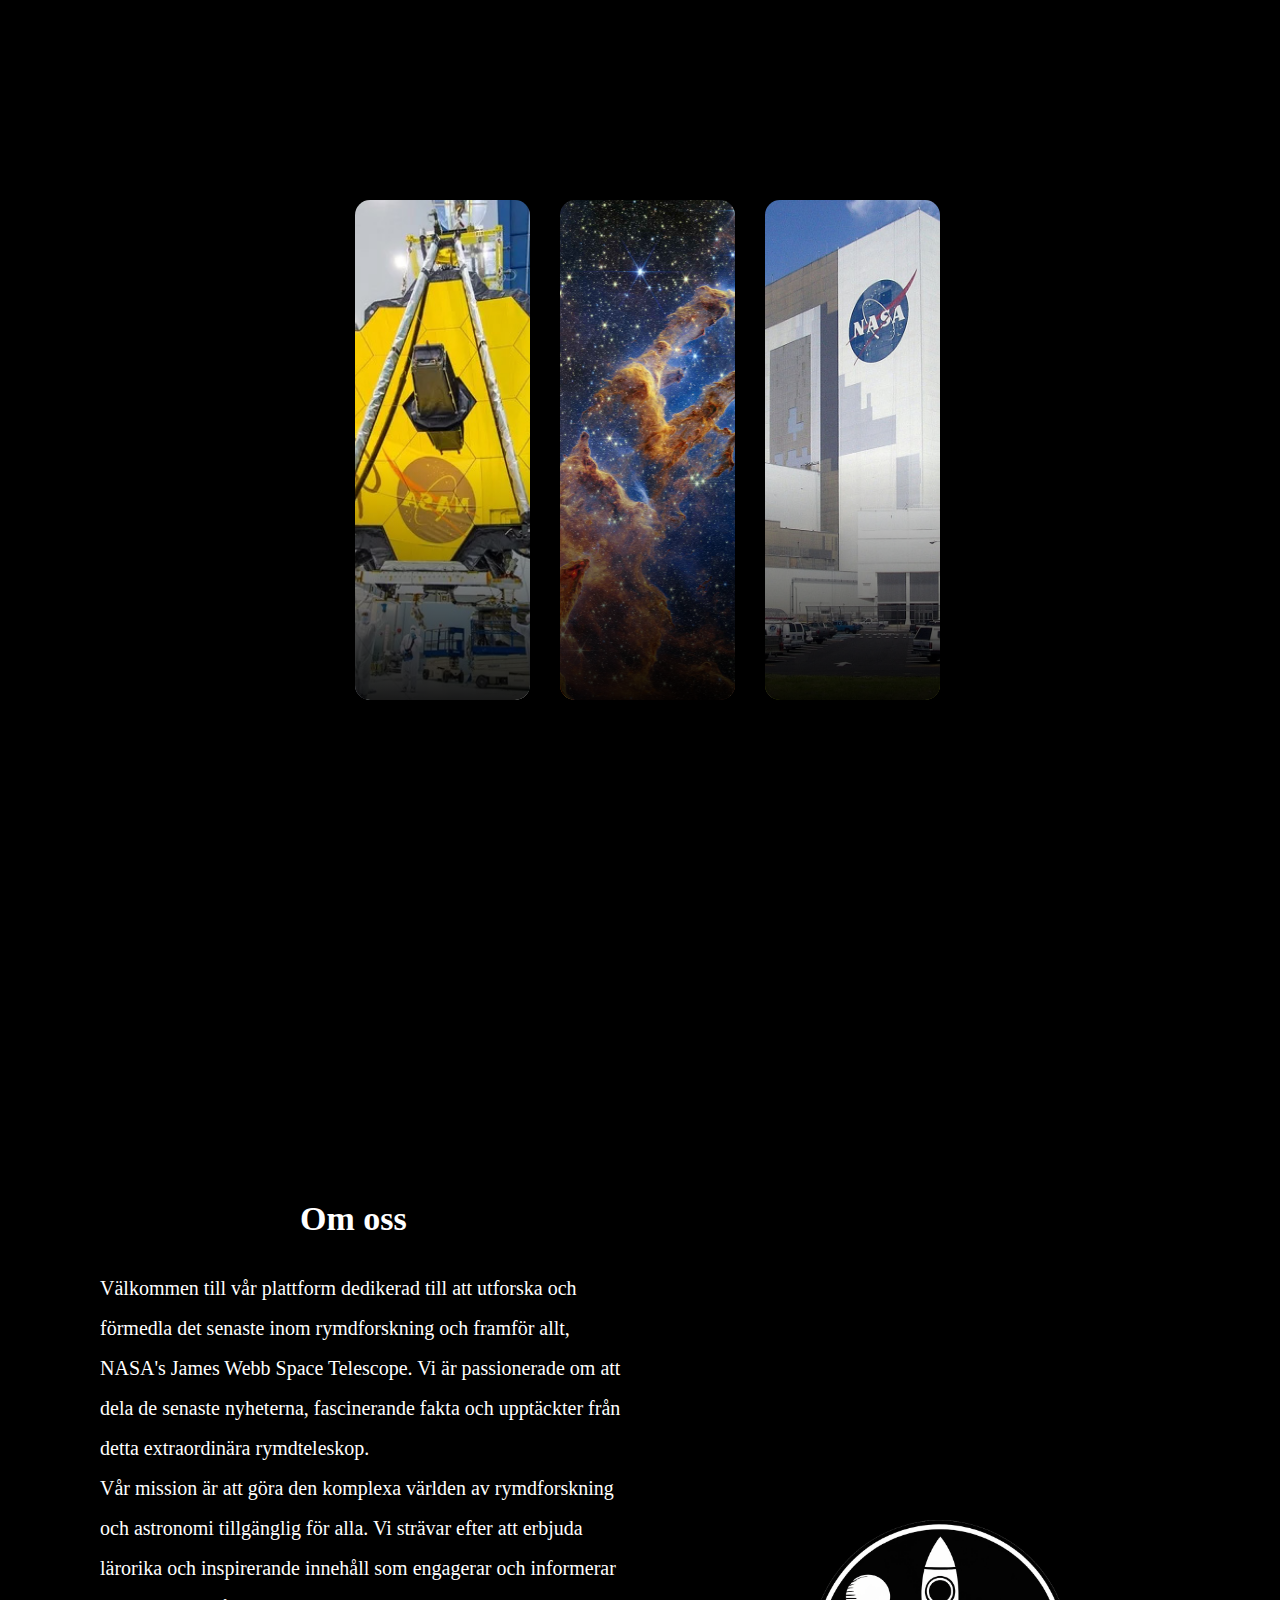
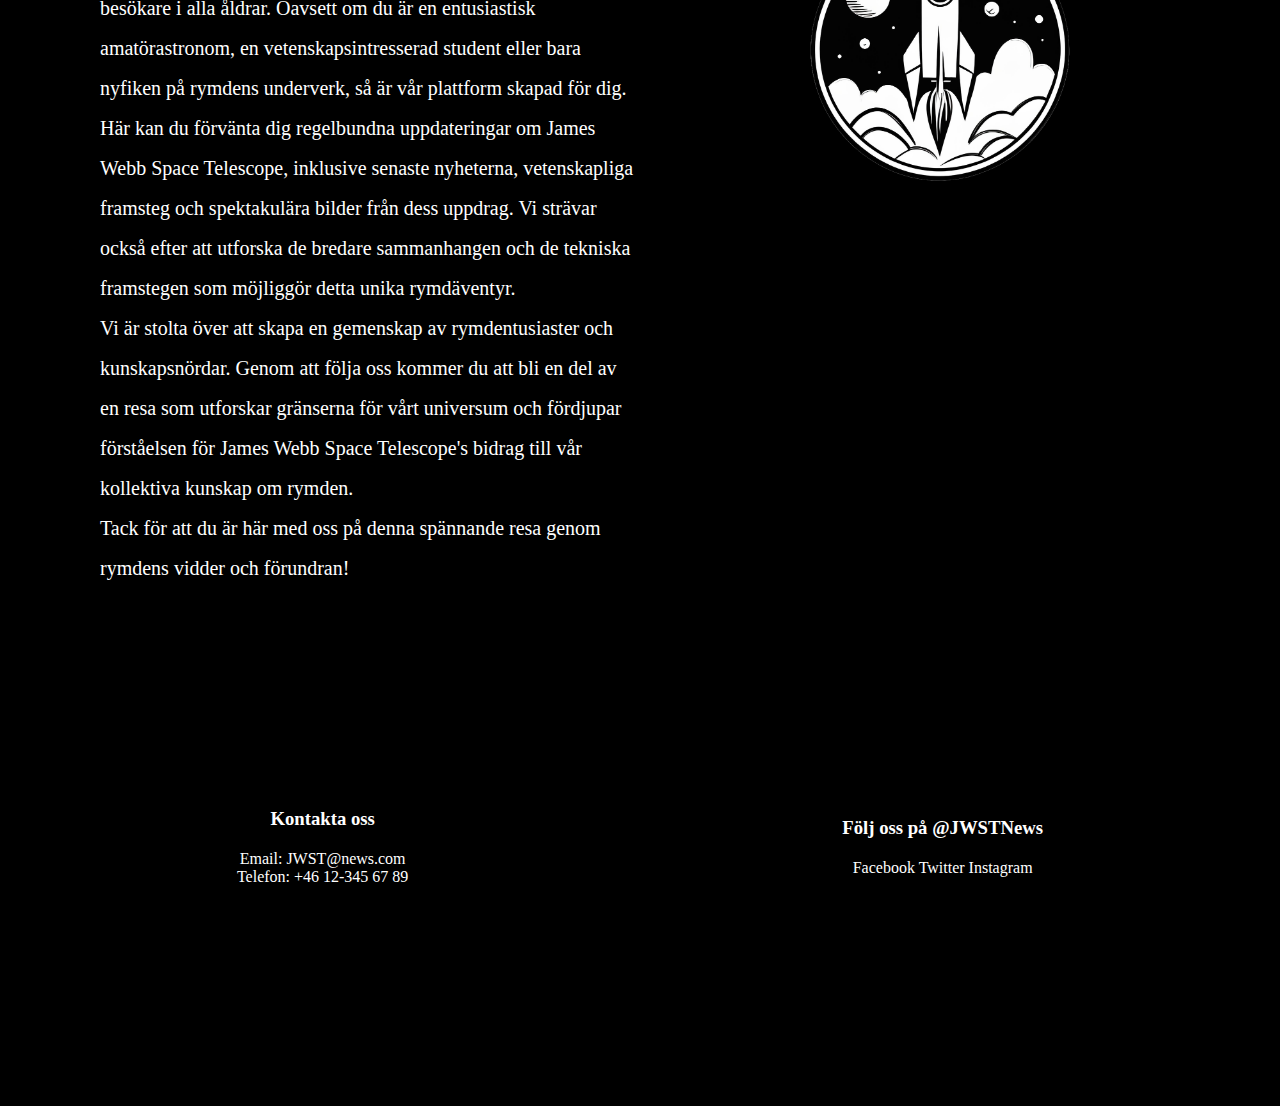
==== Index.html @ 3730ec72 "sida två" ====
<!DOCTYPE html>
<html lang="en">
<head>
    <meta charset="UTF-8">
    <meta http-equiv="X-UA-Compatible" content="IE=edge">
    <meta name="viewport" content="width=device-width, initial-scale=1.0">
    <title>JWSTNews.com</title>
    <link rel="stylesheet" href="css/style.css">
</head>

    
<body id="huvud_body">
    <div class="div_card">
    
        <main class="main_card">
            <a href="JWST.html">
                <div class="card">
                    <a href="JWST.html">
                        <img id='main_img_1' src="img/JWST.jpg" alt="Picture of the James Webb Space Telescope" class="image" >
                    </a>
                        <img src="img/JWST.jpg" alt="Picture of the James Webb Space Telescope" class="background">
                    <div class="layer">
                        <a href="JWST.html">
                            <div class="info">
                                <h1>The JWST</h1>
                                <p>The James Webb Space Telescope, The JWST, is NASA's newest space telescope. Learn more here.</p>
                            </div>
                        </a>
                    </div>
                </div>
            </a>  
            <a href="Pictures.html">
                <div class="card">
                    <a href="Pictures.html">
                        <img id='main_img_2' src="img/Pillarsofcreation.jpg" alt="Picture of the Pillars of Creation" class="image">
                    </a>
                        <img src="img/Pillarsofcreation.jpg" alt="Picture of the Pillars of Creation" class="background">
                    <div class="layer">
                        <a href="Pictures.html">
                            <div class="info">
                                <h1>The Pillars of Creation</h1>
                                <p>The Pillars of Creation is one of the most beautiful pictures taken by the JWST. See more here.</p>
                            </div>
                        </a>
                    </div>
                </div>
            </a>
            <a href="NASA.html">
                <div class="card">
                    <a href="NASA.html">
                        <img id='main_img_3' src="img/NASA.jpg" alt="Picture of NASA's headquarters" class="image" >
                    </a>
                        <img src="img/NASA.jpg" alt="Picture of NASA's headquarters" class="background">
                    <div class="layer">
                        <a href="NASA.html">
                            <div class="info">
                                <h1>NASA</h1>
                                <p>NASA are the creators of the JWST, and leading in space science. Learn more here.</p>
                            </div>
                        </a>
                    </div>
                </div>
            </a>
        </main>
    </div>

    <nav id="nav_huvud">
        <ul id="link_list">
            <li><a href="JWST.html">JWST</a></li>
            <li><a href="Pictures.html">Pictures</a></li>
            <li><a href="NASA.html">NASA</a></li>
        </ul>
        <section id="burger">
            <div id="burger_line_1" class="burger_line"></div>
            <div id="burger_line_2" class="burger_line"></div>
            <div id="burger_line_3" class="burger_line"></div>
        </section>
    </nav>

    <div id="gridwrapper_huvud">
        <section id="section1">

            <h2>
                Om oss
            </h2>

            <p class="om_oss">
                Välkommen till vår plattform dedikerad till att utforska och förmedla det senaste inom rymdforskning och framför allt, NASA's James Webb Space Telescope. Vi är passionerade om att dela de senaste nyheterna, fascinerande fakta och upptäckter från detta extraordinära rymdteleskop. 
            </p>
            <p class="om_oss">                 
                Vår mission är att göra den komplexa världen av rymdforskning och astronomi tillgänglig för alla. Vi strävar efter att erbjuda lärorika och inspirerande innehåll som engagerar och informerar besökare i alla åldrar. Oavsett om du är en entusiastisk amatörastronom, en vetenskapsintresserad student eller bara nyfiken på rymdens underverk, så är vår plattform skapad för dig.
            </p>
            <p class="om_oss">                
                Här kan du förvänta dig regelbundna uppdateringar om James Webb Space Telescope, inklusive senaste nyheterna, vetenskapliga framsteg och spektakulära bilder från dess uppdrag. Vi strävar också efter att utforska de bredare sammanhangen och de tekniska framstegen som möjliggör detta unika rymdäventyr.
            </p>
            <p class="om_oss">                
                Vi är stolta över att skapa en gemenskap av rymdentusiaster och kunskapsnördar. Genom att följa oss kommer du att bli en del av en resa som utforskar gränserna för vårt universum och fördjupar förståelsen för James Webb Space Telescope's bidrag till vår kollektiva kunskap om rymden.
            </p>
            <p class="om_oss">                
                Tack för att du är här med oss på denna spännande resa genom rymdens vidder och förundran!
            </p>
            

        </section>

        <section id="section2">
            <img src="img/Logga.png" alt="Logotype" class="logga">

        </section>
        
        <footer>
            <div class="contact-info">
                <h3>Kontakta oss</h3>
                <p>Email: JWST@news.com</p>
                <a class="social">Telefon: +46 12-345 67 89</a>
            </div>
            <div class="social-media">
                <h3>Följ oss på @JWSTNews</h3>
                <a class="social">Facebook    Twitter   Instagram</a>
            
            </div>
        </footer>
    </div>

   
    <script src="js/script.js"></script>
</body>
</html>
---- css/style.css ----
* {
    margin: 0px;
    padding: 0px;
    box-sizing: border-box;
    font-family:Georgia, 'Times New Roman', Times, serif;
    transition: 0.5s;
    color: white;
}

#huvud_body {
    background: black;
}
.main_card{
    width: 600px;
    height: 500px;
    display: flex;
    gap: 15px;
}

.div_card {
    width: 100%;
    height: 100vh;
    display: flex;
    align-items: center;
    justify-content: center;
}

.div_card::before {
    content: "";
    position: absolute;
    width: 100%;
    height: 100vh;
    background-size: cover;
    background-position: center;
    filter: brightness(0.25);
    z-index: -1;
}

.card {
    width: 34%;
    border-radius: 15px;
    cursor: pointer;
    overflow: hidden;
}

.card:hover {
    width: 100%;
}

.card .image {
    width: 100%;
    height: 100%;
    object-fit: cover;
}

.card .background {
    position: absolute;
    left: 0;
    top: 0;
    z-index: -1;
    width: 100%;
    height: 100vh;
    object-fit: cover;
    pointer-events: none;
    filter: brightness(0.25);
    background: linear-gradient(to top, rgba(0, 0, 0, 0.9), transparent);
    opacity: 0;
}

.card:hover .background {
    opacity: 1;
}


.card .layer {
    width: 100%;
    height: 50%;
    margin-top: -250px;
    position: relative;
    background: linear-gradient(to top, rgba(0, 0, 0, 0.9), transparent);
}

.card .layer .info {
    width: 260px;
    position: absolute;
    bottom: 10px;
    padding: 20px;
    opacity: 0;
}

.card:hover .layer .info {
    opacity: 1;
}

.info p {
    color: rgba(255,255,255,0.75);
    margin-top: 5px;
}

#gridwrapper_huvud {
    box-sizing: border-box;
    display: grid;
    height: 100vh;
    grid-template-columns: 1fr 1fr;
    grid-template-rows: 1fr 1fr;
    grid-template-areas:
    "se1 se2"
    "foo foo"
    ;
}

#section1 {
    background-color: black;
    grid-area: se1;
}

h2 {
    font-size: 34px;
    position: relative;
    margin-top: 300px;
    margin-left: 300px;
    margin-bottom: 30px;
}

.om_oss {
    font-size: 20px;
    line-height: 40px;
    position: relative;
    margin-left: 100px;
}

#section2 {
    grid-area: se2;
}

.logga {
    height: 300px;
    width: auto;
    position: relative;
    margin-top: 600px;
    margin-left: 150px;

}

footer {
    background-color: black;
    padding: 20px;
    display: flex;
    justify-content: space-around;
    align-items: center;
    grid-area: foo;
    position: relative;
    margin-top: 200px;
    margin-bottom: 200px;
}

.contact-info,
.social-media {
    text-align: center;
    position: relative;
    margin-bottom: 200px;
}

h3 {
    position: relative;
    margin-bottom: 20px;
}
#nav_huvud {
    display: none;
}

#section_img1 {
    display: none;
}

#section_img2 {
    display: none;
}

#section_img3 {
    display: none;
}

@media screen and (max-width: 800px) {

    * {
        margin: 0;
        padding: 0;
        box-sizing: border-box;

        --burgerline_width: 30px;
        --burgerline_height: 6px;
        --burgerline_margin: 5px;
    
        --background_color: solid black;
    }
    .main_card{
        display: none;
    }
    .div_card {
        display: none;
    }
    
    .info p {
        display: none;
    }


    
    #nav_huvud {
        height: 100px;
        /* width: 100%; */
        background: black;
        display: flex;
        justify-content: flex-end;
        align-items: center;
        font-family: 'Courier New', Courier, monospace;
        border-bottom: 2px solid white;
        position: sticky;
        top: 0;
        grid-area: nav;
    }

    nav {
        background: solid black;
        z-index: 2;
    }
    
    
    .links_visible {
        transform: translateY(900px);
    }
    
    .burger_line {
        width: var(--burgerline_width);
        height: var(--burgerline_height);
        margin: var(--burgerline_margin);
        background: white;
        border-radius: 20%;
        transition: 0.5s;
    }
    
    #link_list {
        display: flex;
        flex-direction: column;
        height: 400px;
        position: absolute;
        top: -800px;
        align-items: center;
        justify-content: space-around;
        list-style: none;
        z-index: 1;
        border: 1px solid white;
        background-color: black;
        transition: 1s;
    }
    
    #burger {
        margin-right: 80px;
        cursor: pointer;
    }
    
    #link_list a {
        text-decoration: none;
        font-weight: bold;
        font-size: 1.25rem;
        letter-spacing: 0.1875rem;
        text-transform: uppercase;
        width: 200px;
        height: 3rem;
        display: flex;
        justify-content: center;
        align-items: center;
        background-color: black;
    }
    
    #link_list a:hover {
        background: white;
        color: black;
    }
    
    .burger_in_x_form #burger_line_2 {
        opacity: 0;
    }
    
    .burger_in_x_form #burger_line_1 {
        transform: translateY(calc(var(--burgerline_height) + var(--burgerline_margin))) rotate(45deg);
    }
    
    .burger_in_x_form #burger_line_3 {
        transform: translateY(calc((-1)*(var(--burgerline_height) + var(--burgerline_margin)))) rotate(-45deg);
    }

    #gridwrapper_huvud {
        box-sizing: border-box;
        display: grid;
        height: auto;
        grid-template-columns: 1fr;
        grid-template-rows: 50px 1fr 500px 100px;
        grid-template-areas:
        "nav"
        "se1"
        "se2"
        "foo"
        ;
    }

    #section1 {
        z-index: -2;
    }

    .logga {
        height: 300px;
        width: auto;
        position: relative;
        margin-top: 50px;
        margin-left: 40px;
    }

    h2 {
        font-size: 34px;
        position: relative;
        margin-top: 0px;
        margin-left: 130px;
        margin-right: 0px;
        margin-bottom: 30px;
    }
    
    .om_oss {
        font-size: 20px;
        line-height: 40px;
        position: relative;
        margin-left: 20px;
        margin-right: 20px;
        z-index: -2;
    }
    
    #section2 {
        grid-area: se2;
    }
    
    footer {
        background-color: black;
        padding: 20px;
        display: flex;
        justify-content: space-around;
        align-items: center;
        grid-area: foo;
        position: relative;
        margin-top: 0px;
        margin-bottom: 20px;
    }
    
    .contact-info,
    .social-media {
        text-align: center;
        position: relative;
        margin-bottom: 100px;
    }
    
    h3 {
        position: relative;
        margin-bottom: 20px;
    }

    #section_img1 {
        grid-area: im1;
        display: flex;
        height: 200px;
        width: auto;
        
    }

    #section_img2 {
        grid-area: im2;
        display: flex;
        height: 300px;
        width: auto;
    }

    #section_img3 {
        grid-area: im3;
        display: flex;
        height: 300px;
        width: auto;
        position: relative;
        margin-bottom: 3000px;
    }

    p {
        padding: 20px;
    }
}

#JWST_body {
    background-color: black;
}

#JWST_gridwrapper {
    box-sizing: border-box;
    display: grid;
    height: 100vh;
    grid-template-columns: 1fr 1fr;
    grid-template-rows: 1fr 1fr 1fr 1fr;
    grid-template-areas:
    "nav nav"
    "hea hea"
    "se1 se2"
    "se4 se3"
    "se5 se6"
    "foo foo"
    ;
}

#JWST_header {
    grid-area: hea;
    display: flex;
    justify-content: center;
    align-items: center;
}

#JWST_nav{
    grid-area: nav;
    display: flex;
    justify-content: center;
    align-items: center;

}

#JWST_linklist{
    display:flex;
    justify-content: space-evenly;
    width: 100%;
    list-style: none;
    text-decoration: none;
    padding-top: 25px;
    padding-bottom: 25px;
}

#link {
    list-style: none;
    text-decoration: none;
}

#JWST_section1 {
    grid-area: se1;
    display: flex;
    align-items: center;
    justify-content: center;
}

#JWST_section2 {
    grid-area: se2;
    display: flex;
    align-items: center;
    justify-content: center;
}

#JWST_section3 {
    grid-area: se3;
    display: flex;
    align-items: center;
    justify-content: center;
}

#JWST_section4 {
    grid-area: se4;
    display: flex;
    align-items: center;
    justify-content: center;
}

#JWST_section5 {
    grid-area: se5;
    display: flex;
    align-items: center;
    justify-content: center;
}

#JWST_section6 {
    grid-area: se6;
    display: flex;
    align-items: center;
    justify-content: center;
}

#JWST_img {
    width: 500px;
    height: auto;
    padding: 25px;
    display: flex;
    align-items: center;
    justify-content: center;
}

#JWST_p1 {
    position: relative;
    margin-right: 120px;
}
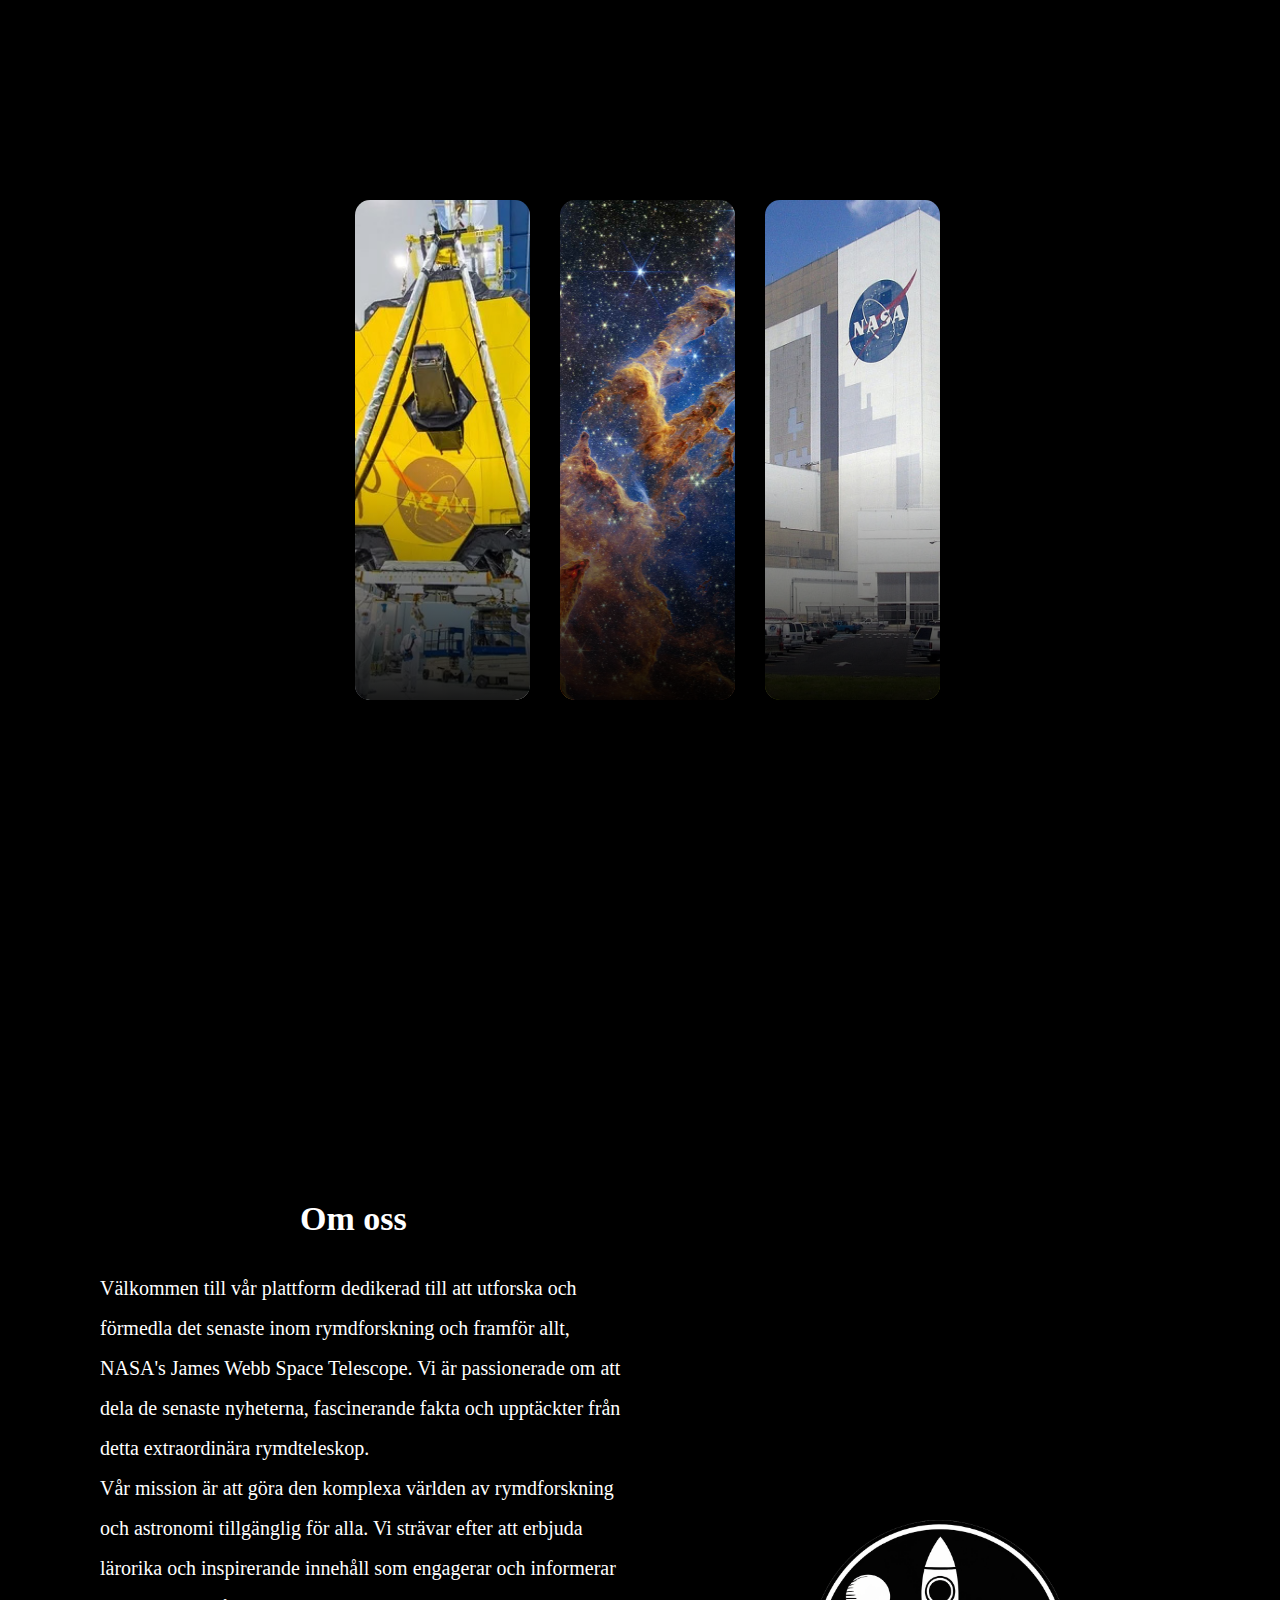
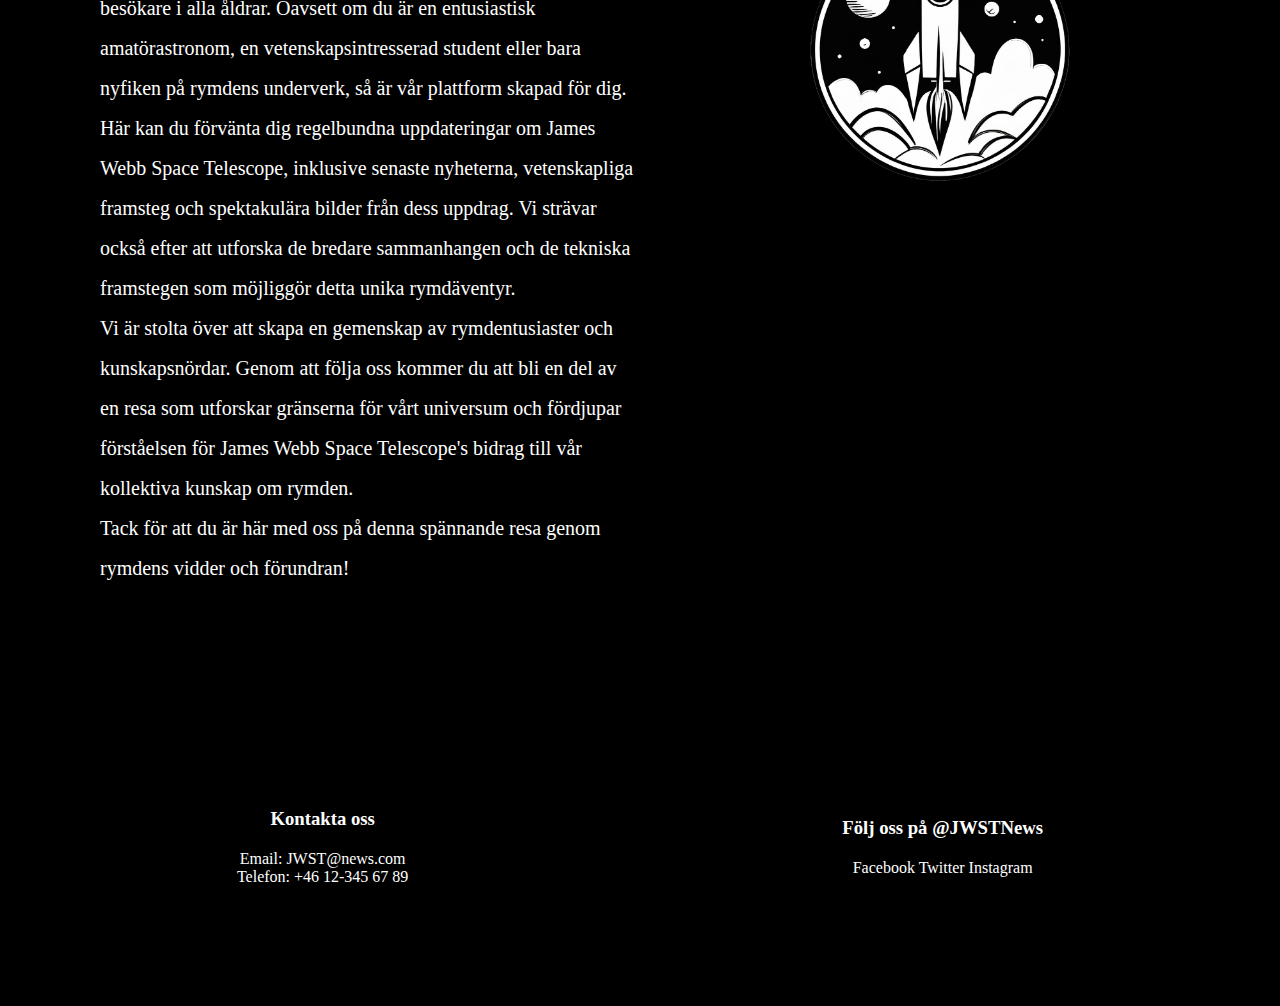
==== commit 548a7797: "sida tre" ====
--- a/Index.html
+++ b/Index.html
@@ -38,24 +38,24 @@
                     <div class="layer">
                         <a href="Pictures.html">
                             <div class="info">
-                                <h1>The Pillars of Creation</h1>
+                                <h1>Pictures</h1>
                                 <p>The Pillars of Creation is one of the most beautiful pictures taken by the JWST. See more here.</p>
                             </div>
                         </a>
                     </div>
                 </div>
             </a>
-            <a href="NASA.html">
+            <a href="News.html">
                 <div class="card">
-                    <a href="NASA.html">
+                    <a href="News.html">
                         <img id='main_img_3' src="img/NASA.jpg" alt="Picture of NASA's headquarters" class="image" >
                     </a>
                         <img src="img/NASA.jpg" alt="Picture of NASA's headquarters" class="background">
                     <div class="layer">
-                        <a href="NASA.html">
+                        <a href="News.html">
                             <div class="info">
-                                <h1>NASA</h1>
-                                <p>NASA are the creators of the JWST, and leading in space science. Learn more here.</p>
+                                <h1>News</h1>
+                                <p>Latest news and discoveries made by the JWST. Read more here.</p>
                             </div>
                         </a>
                     </div>
@@ -68,7 +68,7 @@
         <ul id="link_list">
             <li><a href="JWST.html">JWST</a></li>
             <li><a href="Pictures.html">Pictures</a></li>
-            <li><a href="NASA.html">NASA</a></li>
+            <li><a href="News.html">NASA</a></li>
         </ul>
         <section id="burger">
             <div id="burger_line_1" class="burger_line"></div>
@@ -116,7 +116,9 @@
             </div>
             <div class="social-media">
                 <h3>Följ oss på @JWSTNews</h3>
-                <a class="social">Facebook    Twitter   Instagram</a>
+                <a class="social">Facebook </a>
+                <a class="social">Twitter</a>
+                <a class="social">Instagram</a>
             
             </div>
         </footer>
--- a/css/style.css
+++ b/css/style.css
@@ -151,20 +151,20 @@
     grid-area: foo;
     position: relative;
     margin-top: 200px;
-    margin-bottom: 200px;
 }
 
 .contact-info,
 .social-media {
     text-align: center;
     position: relative;
-    margin-bottom: 200px;
+    margin-bottom: 100px;
 }
 
 h3 {
     position: relative;
     margin-bottom: 20px;
 }
+
 #nav_huvud {
     display: none;
 }
@@ -221,7 +221,7 @@
         grid-area: nav;
     }
 
-    nav {
+    #nav_huvud {
         background: solid black;
         z-index: 2;
     }
@@ -392,6 +392,7 @@
     }
 }
 
+
 #JWST_body {
     background-color: black;
 }
@@ -402,6 +403,7 @@
     height: 100vh;
     grid-template-columns: 1fr 1fr;
     grid-template-rows: 1fr 1fr 1fr 1fr;
+    row-gap: 40px;
     grid-template-areas:
     "nav nav"
     "hea hea"
@@ -424,7 +426,6 @@
     display: flex;
     justify-content: center;
     align-items: center;
-
 }
 
 #JWST_linklist{
@@ -437,6 +438,10 @@
     padding-bottom: 25px;
 }
 
+#JWST_linklist :hover {
+    text-decoration: underline;
+}
+
 #link {
     list-style: none;
     text-decoration: none;
@@ -496,4 +501,101 @@
 #JWST_p1 {
     position: relative;
     margin-right: 120px;
+}
+
+#JWST_p2 {
+    position: relative;
+    margin-left: 120px;
+}
+
+#JWST_p3 {
+    position: relative;
+    margin-right: 120px;
+}
+
+#Pictures_gridwrapper{
+    box-sizing: border-box;
+    display: grid;
+    height: 100vh;
+    grid-template-columns: 100%;
+    grid-template-rows: 60px 80px 600px 100px;
+    row-gap: 40px;
+    grid-template-areas:
+    "nav "
+    "hea"
+    "se7"
+    "foo"
+    ;
+
+}
+
+#Pictures_body {
+    background-color: black;
+}
+
+#Pictures_header {
+    grid-area: hea;
+    display: flex;
+    justify-content: center;
+    align-items: center;
+}
+
+#Pictures_nav{
+    grid-area: nav;
+    display: flex;
+    justify-content: center;
+    align-items: center;
+}
+
+#Pictures_linklist{
+    display:flex;
+    justify-content: space-evenly;
+    width: 100%;
+    list-style: none;
+    text-decoration: none;
+    padding-top: 25px;
+    padding-bottom: 25px;
+}
+
+#Pictures_linklist :hover {
+    text-decoration: underline;
+}
+
+#link {
+    list-style: none;
+    text-decoration: none;
+}
+
+div.scroll-container {
+    background-color: black;
+    overflow: auto;
+    white-space: nowrap;
+    padding: 10px;
+}
+
+div.scroll-container::-webkit-scrollbar{
+    height: 6px;
+}
+
+div.scroll-container::-webkit-scrollbar-track{
+    background-color: black;
+    border-radius: 12px;
+}
+
+div.scroll-container::-webkit-scrollbar-thumb{
+    background-color: white;
+    border-radius: 12px;
+}
+  
+div.scroll-container img {
+    padding: 10px;
+    height: 600px;
+}
+
+#Pictures_section {
+    grid-area: se7;
+}
+
+#Pictures_footer {
+    grid-area: foo;
 }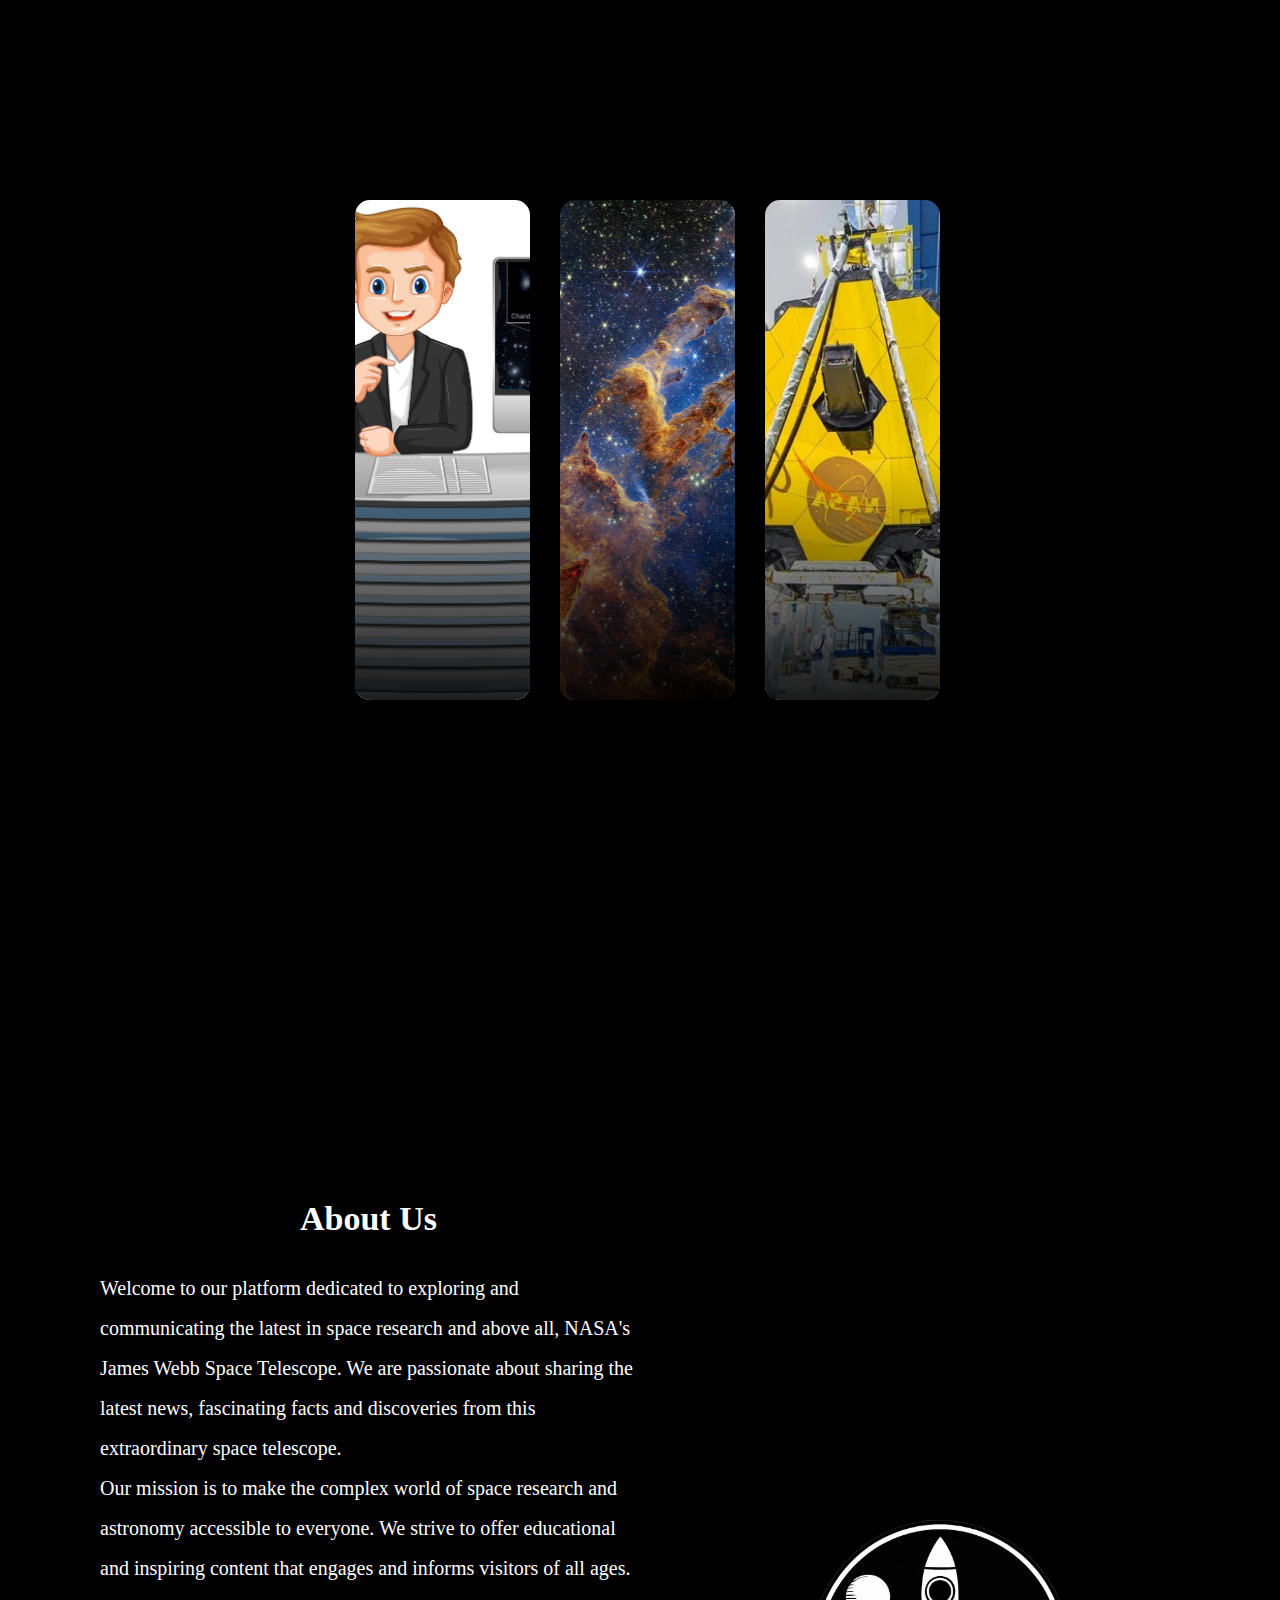
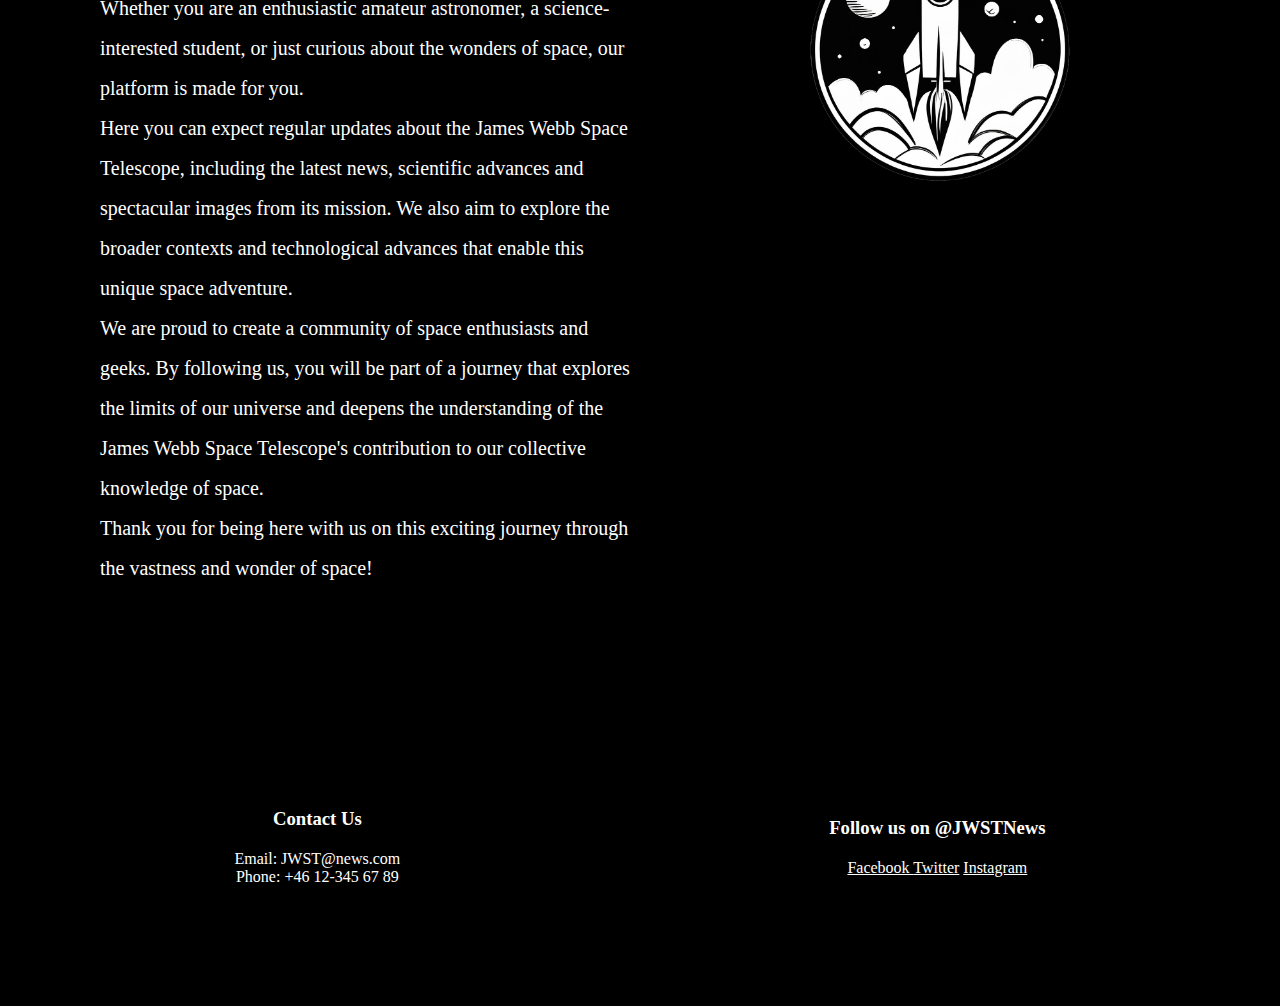
==== commit b5aad968: "mobil anpassning + slut detaljer på resten av sidorna" ====
--- a/Index.html
+++ b/Index.html
@@ -13,17 +13,17 @@
     <div class="div_card">
     
         <main class="main_card">
-            <a href="JWST.html">
+            <a href="News.html">
                 <div class="card">
-                    <a href="JWST.html">
-                        <img id='main_img_1' src="img/JWST.jpg" alt="Picture of the James Webb Space Telescope" class="image" >
+                    <a href="News.html">
+                        <img id='main_img_1' src="img/News_main.jpg" alt="Cartoon reporter reporting on a new discovery in space" class="image" >
                     </a>
-                        <img src="img/JWST.jpg" alt="Picture of the James Webb Space Telescope" class="background">
+                        <img src="img/News_main.jpg" alt="Cartoon reporter reporting on a new discovery in space" class="background">
                     <div class="layer">
-                        <a href="JWST.html">
+                        <a href="News.html">
                             <div class="info">
-                                <h1>The JWST</h1>
-                                <p>The James Webb Space Telescope, The JWST, is NASA's newest space telescope. Learn more here.</p>
+                                <h1>News</h1>
+                                <p>Latest news and discoveries made by the JWST. Read more here.</p>
                             </div>
                         </a>
                     </div>
@@ -45,17 +45,17 @@
                     </div>
                 </div>
             </a>
-            <a href="News.html">
+            <a href="JWST.html">
                 <div class="card">
-                    <a href="News.html">
-                        <img id='main_img_3' src="img/NASA.jpg" alt="Picture of NASA's headquarters" class="image" >
+                    <a href="JWST.html">
+                        <img id='main_img_3' src="img/JWST.jpg" alt="Picture of NASA's James Webb Space Telescope" class="image" >
                     </a>
-                        <img src="img/NASA.jpg" alt="Picture of NASA's headquarters" class="background">
+                        <img src="img/JWST.jpg" alt="Picture of NASA's James Webb Space Telescope" class="background">
                     <div class="layer">
-                        <a href="News.html">
+                        <a href="JWST.html">
                             <div class="info">
-                                <h1>News</h1>
-                                <p>Latest news and discoveries made by the JWST. Read more here.</p>
+                                <h1>The JWST</h1>
+                                <p>The James Webb Space Telescope, The JWST, is NASA's newest space telescope. Learn more here.</p>
                             </div>
                         </a>
                     </div>
@@ -64,11 +64,12 @@
         </main>
     </div>
 
-    <nav id="nav_huvud">
+    <nav class="nav_mobil">
         <ul id="link_list">
-            <li><a href="JWST.html">JWST</a></li>
-            <li><a href="Pictures.html">Pictures</a></li>
-            <li><a href="News.html">NASA</a></li>
+            <li><a href="Index.html">Homepage</a></li>
+                <li><a href="News.html">News</a></li>
+                <li><a href="Pictures.html">Pictures</a></li>
+                <li><a href="JWST.html">The JWST</a></li>
         </ul>
         <section id="burger">
             <div id="burger_line_1" class="burger_line"></div>
@@ -81,23 +82,23 @@
         <section id="section1">
 
             <h2>
-                Om oss
+                About Us
             </h2>
 
             <p class="om_oss">
-                Välkommen till vår plattform dedikerad till att utforska och förmedla det senaste inom rymdforskning och framför allt, NASA's James Webb Space Telescope. Vi är passionerade om att dela de senaste nyheterna, fascinerande fakta och upptäckter från detta extraordinära rymdteleskop. 
+                Welcome to our platform dedicated to exploring and communicating the latest in space research and above all, NASA's James Webb Space Telescope. We are passionate about sharing the latest news, fascinating facts and discoveries from this extraordinary space telescope.
             </p>
             <p class="om_oss">                 
-                Vår mission är att göra den komplexa världen av rymdforskning och astronomi tillgänglig för alla. Vi strävar efter att erbjuda lärorika och inspirerande innehåll som engagerar och informerar besökare i alla åldrar. Oavsett om du är en entusiastisk amatörastronom, en vetenskapsintresserad student eller bara nyfiken på rymdens underverk, så är vår plattform skapad för dig.
+                Our mission is to make the complex world of space research and astronomy accessible to everyone. We strive to offer educational and inspiring content that engages and informs visitors of all ages. Whether you are an enthusiastic amateur astronomer, a science-interested student, or just curious about the wonders of space, our platform is made for you.
             </p>
             <p class="om_oss">                
-                Här kan du förvänta dig regelbundna uppdateringar om James Webb Space Telescope, inklusive senaste nyheterna, vetenskapliga framsteg och spektakulära bilder från dess uppdrag. Vi strävar också efter att utforska de bredare sammanhangen och de tekniska framstegen som möjliggör detta unika rymdäventyr.
+                Here you can expect regular updates about the James Webb Space Telescope, including the latest news, scientific advances and spectacular images from its mission. We also aim to explore the broader contexts and technological advances that enable this unique space adventure.
             </p>
             <p class="om_oss">                
-                Vi är stolta över att skapa en gemenskap av rymdentusiaster och kunskapsnördar. Genom att följa oss kommer du att bli en del av en resa som utforskar gränserna för vårt universum och fördjupar förståelsen för James Webb Space Telescope's bidrag till vår kollektiva kunskap om rymden.
+                We are proud to create a community of space enthusiasts and geeks. By following us, you will be part of a journey that explores the limits of our universe and deepens the understanding of the James Webb Space Telescope's contribution to our collective knowledge of space.
             </p>
             <p class="om_oss">                
-                Tack för att du är här med oss på denna spännande resa genom rymdens vidder och förundran!
+                Thank you for being here with us on this exciting journey through the vastness and wonder of space!
             </p>
             
 
@@ -110,15 +111,15 @@
         
         <footer>
             <div class="contact-info">
-                <h3>Kontakta oss</h3>
+                <h3>Contact Us</h3>
                 <p>Email: JWST@news.com</p>
-                <a class="social">Telefon: +46 12-345 67 89</a>
+                <a class="social">Phone: +46 12-345 67 89</a>
             </div>
             <div class="social-media">
-                <h3>Följ oss på @JWSTNews</h3>
-                <a class="social">Facebook </a>
-                <a class="social">Twitter</a>
-                <a class="social">Instagram</a>
+                <h3>Follow us on @JWSTNews</h3>
+                <a href="https://www.facebook.com/" class="social">Facebook </a>
+                <a href="https://twitter.com/home" class="social">Twitter</a>
+                <a href="https://www.instagram.com/" class="social">Instagram</a>
             
             </div>
         </footer>
--- a/css/style.css
+++ b/css/style.css
@@ -165,7 +165,7 @@
     margin-bottom: 20px;
 }
 
-#nav_huvud {
+#nav_mobil {
     display: none;
 }
 
@@ -181,7 +181,406 @@
     display: none;
 }
 
-@media screen and (max-width: 800px) {
+
+#JWST_body {
+    background-color: black;
+}
+
+#JWST_gridwrapper {
+    box-sizing: border-box;
+    display: grid;
+    height: 100vh;
+    grid-template-columns: 1fr 1fr;
+    grid-template-rows: 1fr 1fr 1fr 1fr;
+    row-gap: 40px;
+    grid-template-areas:
+    "nav nav"
+    "hea hea"
+    "js1 js2"
+    "js4 js3"
+    "js5 js6"
+    "foo foo"
+    ;
+}
+
+#JWST_header {
+    grid-area: hea;
+    display: flex;
+    justify-content: center;
+    align-items: center;
+}
+
+#JWST_nav{
+    grid-area: nav;
+    display: flex;
+    justify-content: center;
+    align-items: center;
+}
+
+#JWST_linklist{
+    display:flex;
+    justify-content: space-evenly;
+    width: 100%;
+    list-style: none;
+    text-decoration: none;
+    padding-top: 25px;
+    padding-bottom: 25px;
+    font-size: 17px;
+}
+
+#JWST_linklist :hover {
+    text-decoration: underline;
+}
+
+#link {
+    list-style: none;
+    text-decoration: none;
+}
+
+#JWST_section1 {
+    grid-area: js1;
+    display: flex;
+    align-items: center;
+    justify-content: center;
+}
+
+#JWST_section2 {
+    grid-area: js2;
+    display: flex;
+    align-items: center;
+    justify-content: center;
+    font-size: 25px;
+}
+
+#JWST_section3 {
+    grid-area: js3;
+    display: flex;
+    align-items: center;
+    justify-content: center;
+}
+
+#JWST_section4 {
+    grid-area: js4;
+    display: flex;
+    align-items: center;
+    justify-content: center;
+    font-size: 25px;
+}
+
+#JWST_section5 {
+    grid-area: js5;
+    display: flex;
+    align-items: center;
+    justify-content: center;
+}
+
+#JWST_section6 {
+    grid-area: js6;
+    display: flex;
+    align-items: center;
+    justify-content: center;
+    font-size: 25px;
+}
+
+#JWST_img {
+    width: 550px;
+    height: auto;
+    padding: 25px;
+    display: flex;
+    align-items: center;
+    justify-content: center;
+    border-radius: 20%;
+}
+
+#JWST_p1 {
+    position: relative;
+    margin-right: 120px;
+}
+
+#JWST_p2 {
+    position: relative;
+    margin-left: 120px;
+}
+
+#JWST_p3 {
+    position: relative;
+    margin-right: 120px;
+}
+
+#Pictures_gridwrapper{
+    box-sizing: border-box;
+    display: grid;
+    height: 100vh;
+    grid-template-columns: 100%;
+    grid-template-rows: 60px 80px 60vh 100px;
+    row-gap: 40px;
+    grid-template-areas:
+    "nav "
+    "hea"
+    "ps1"
+    "foo"
+    ;
+
+}
+
+#Pictures_body {
+    background-color: black;
+}
+
+h4 {
+    font-size: 30px;
+}
+
+#Pictures_header {
+    grid-area: hea;
+    display: flex;
+    justify-content: center;
+    align-items: center;
+}
+
+#Pictures_nav{
+    grid-area: nav;
+    display: flex;
+    justify-content: center;
+    align-items: center;
+}
+
+#Pictures_linklist{
+    display:flex;
+    justify-content: space-evenly;
+    width: 100%;
+    list-style: none;
+    text-decoration: none;
+    padding-top: 34px;
+    padding-bottom: 25px;
+    font-size: 17px;
+}
+
+#Pictures_linklist :hover {
+    text-decoration: underline;
+}
+
+#link {
+    list-style: none;
+    text-decoration: none;
+}
+
+div.scroll-container {
+    background-color: black;
+    overflow: auto;
+    white-space: nowrap;
+    padding: 10px;
+}
+
+div.scroll-container::-webkit-scrollbar{
+    height: 6px;
+}
+
+div.scroll-container::-webkit-scrollbar-track{
+    background-color: black;
+    border-radius: 12px;
+}
+
+div.scroll-container::-webkit-scrollbar-thumb{
+    background-color: white;
+    border-radius: 12px;
+}
+  
+div.scroll-container img {
+    padding: 10px;
+    height: 60vh;
+}
+
+#Pictures_section {
+    grid-area: ps1;
+}
+
+#Pictures_footer {
+    grid-area: foo;
+}
+
+#News_gridwrapper {
+    box-sizing: border-box;
+    display: grid;
+    height: 100vh;
+    grid-template-columns: 1fr 1fr 1fr;
+    grid-template-rows: 60px 80px 60vh 60vh 60vh 100px;
+    row-gap: 40px;
+    grid-template-areas:
+    "nav nav nav"
+    "hea hea hea"
+    "ns1 ns2 ns3"
+    "ns4 ns5 ns6"
+    "ns7 ns8 ns9"
+    "foo foo foo"
+    ;
+}
+
+#News_body {
+    background-color: black;
+}
+
+#News_header {
+    grid-area: hea;
+    display: flex;
+    justify-content: center;
+    align-items: center;
+    font-size: 30px;
+}
+
+#News_nav{
+    grid-area: nav;
+    display: flex;
+    justify-content: center;
+    align-items: center;
+    margin-top: 10px;
+}
+
+#News_linklist{
+    display:flex;
+    justify-content: space-evenly;
+    width: 100%;
+    list-style: none;
+    text-decoration: none;
+    padding-top: 25px;
+    padding-bottom: 25px;
+    font-size: 17px;
+}
+
+#News_linklist :hover {
+    text-decoration: underline;
+}
+
+#News_section1 {
+    grid-area: ns1;
+    margin-left: 40px;
+    margin-right: 20px;
+}
+
+#News_section2 {
+    grid-area: ns2;
+    margin-left: 20px;
+    margin-right: 20px;
+}
+
+#News_section3 {
+    grid-area: ns3;
+    margin-left: 20px;
+    margin-right: 40px;
+}
+
+#News_section4 {
+    grid-area: ns4;
+    margin-left: 40px;
+    margin-right: 20px;
+}
+
+#News_section5 {
+    grid-area: ns5;
+    margin-left: 20px;
+    margin-right: 20px;
+}
+
+#News_section6 {
+    grid-area: ns6;
+    margin-left: 20px;
+    margin-right: 40px;
+}
+
+#News_section7 {
+    grid-area: ns7;
+    margin-left: 40px;
+    margin-right: 20px;
+}
+
+#News_section8 {
+    grid-area: ns8;
+    margin-left: 20px;
+    margin-right: 20px;
+}
+
+#News_section9 {
+    grid-area: ns9;
+    margin-left: 20px;
+    margin-right: 40px;
+}
+
+#News_footer {
+    grid-area: foo;
+}
+
+.Ninfo {
+    color: rgba(255,255,255,0.75);
+    position: relative;
+    max-width: 380px;
+    font-size: 15px;
+}
+
+.News_section:hover .Nimg{
+    filter: brightness(0.5);
+}
+
+h6 {
+    font-size: 20px;
+    margin-bottom: 15px;
+}
+.News_section .Ninfo {
+    opacity: 0;
+    padding: 20px;
+}
+
+.News_section:hover .Ninfo {
+    opacity: 1;
+    background: linear-gradient(to top, rgba(0, 0, 0, 0.9), transparent)
+}
+
+.News_section .Nimg {
+    width: 100%;
+    height: 100%;
+    object-fit: cover;
+}
+
+#News_section1 #Ninfo1 {
+    bottom: 240px;
+}
+
+#News_section2 #Ninfo2 {
+    bottom: 280px;
+}
+
+#News_section3 #Ninfo3 {
+    bottom: 280px;
+}
+
+#News_section4 #Ninfo4 {
+    bottom: 280px;
+}
+
+#News_section5 #Ninfo5 {
+    bottom: 210px;
+}
+
+#News_section6 #Ninfo6 {
+    bottom: 210px;
+}
+
+#News_section7 #Ninfo7 {
+    bottom: 210px;
+}
+
+#News_section8 #Ninfo8 {
+    bottom: 280px;
+}
+
+#News_section9 #Ninfo9 {
+    bottom: 210px;
+}
+
+.nav_mobil{
+    display: none;
+}
+
+@media screen and (max-width: 700px) {
 
     * {
         margin: 0;
@@ -207,9 +606,8 @@
 
 
     
-    #nav_huvud {
+    .nav_mobil{
         height: 100px;
-        /* width: 100%; */
         background: black;
         display: flex;
         justify-content: flex-end;
@@ -220,12 +618,6 @@
         top: 0;
         grid-area: nav;
     }
-
-    #nav_huvud {
-        background: solid black;
-        z-index: 2;
-    }
-    
     
     .links_visible {
         transform: translateY(900px);
@@ -390,212 +782,171 @@
     p {
         padding: 20px;
     }
-}
-
-
-#JWST_body {
-    background-color: black;
-}
-
-#JWST_gridwrapper {
-    box-sizing: border-box;
-    display: grid;
-    height: 100vh;
-    grid-template-columns: 1fr 1fr;
-    grid-template-rows: 1fr 1fr 1fr 1fr;
-    row-gap: 40px;
-    grid-template-areas:
-    "nav nav"
-    "hea hea"
-    "se1 se2"
-    "se4 se3"
-    "se5 se6"
-    "foo foo"
-    ;
-}
-
-#JWST_header {
-    grid-area: hea;
-    display: flex;
-    justify-content: center;
-    align-items: center;
-}
-
-#JWST_nav{
-    grid-area: nav;
-    display: flex;
-    justify-content: center;
-    align-items: center;
-}
-
-#JWST_linklist{
-    display:flex;
-    justify-content: space-evenly;
-    width: 100%;
-    list-style: none;
-    text-decoration: none;
-    padding-top: 25px;
-    padding-bottom: 25px;
-}
-
-#JWST_linklist :hover {
-    text-decoration: underline;
-}
-
-#link {
-    list-style: none;
-    text-decoration: none;
-}
-
-#JWST_section1 {
-    grid-area: se1;
-    display: flex;
-    align-items: center;
-    justify-content: center;
-}
-
-#JWST_section2 {
-    grid-area: se2;
-    display: flex;
-    align-items: center;
-    justify-content: center;
-}
-
-#JWST_section3 {
-    grid-area: se3;
-    display: flex;
-    align-items: center;
-    justify-content: center;
-}
-
-#JWST_section4 {
-    grid-area: se4;
-    display: flex;
-    align-items: center;
-    justify-content: center;
-}
-
-#JWST_section5 {
-    grid-area: se5;
-    display: flex;
-    align-items: center;
-    justify-content: center;
-}
-
-#JWST_section6 {
-    grid-area: se6;
-    display: flex;
-    align-items: center;
-    justify-content: center;
-}
-
-#JWST_img {
-    width: 500px;
-    height: auto;
-    padding: 25px;
-    display: flex;
-    align-items: center;
-    justify-content: center;
-}
-
-#JWST_p1 {
-    position: relative;
-    margin-right: 120px;
-}
-
-#JWST_p2 {
-    position: relative;
-    margin-left: 120px;
-}
-
-#JWST_p3 {
-    position: relative;
-    margin-right: 120px;
-}
-
-#Pictures_gridwrapper{
-    box-sizing: border-box;
-    display: grid;
-    height: 100vh;
-    grid-template-columns: 100%;
-    grid-template-rows: 60px 80px 600px 100px;
-    row-gap: 40px;
-    grid-template-areas:
-    "nav "
-    "hea"
-    "se7"
-    "foo"
-    ;
-
-}
-
-#Pictures_body {
-    background-color: black;
-}
-
-#Pictures_header {
-    grid-area: hea;
-    display: flex;
-    justify-content: center;
-    align-items: center;
-}
-
-#Pictures_nav{
-    grid-area: nav;
-    display: flex;
-    justify-content: center;
-    align-items: center;
-}
-
-#Pictures_linklist{
-    display:flex;
-    justify-content: space-evenly;
-    width: 100%;
-    list-style: none;
-    text-decoration: none;
-    padding-top: 25px;
-    padding-bottom: 25px;
-}
-
-#Pictures_linklist :hover {
-    text-decoration: underline;
-}
-
-#link {
-    list-style: none;
-    text-decoration: none;
-}
-
-div.scroll-container {
-    background-color: black;
-    overflow: auto;
-    white-space: nowrap;
-    padding: 10px;
-}
-
-div.scroll-container::-webkit-scrollbar{
-    height: 6px;
-}
-
-div.scroll-container::-webkit-scrollbar-track{
-    background-color: black;
-    border-radius: 12px;
-}
-
-div.scroll-container::-webkit-scrollbar-thumb{
-    background-color: white;
-    border-radius: 12px;
-}
-  
-div.scroll-container img {
-    padding: 10px;
-    height: 600px;
-}
-
-#Pictures_section {
-    grid-area: se7;
-}
-
-#Pictures_footer {
-    grid-area: foo;
+
+    #JWST_gridwrapper {
+        box-sizing: border-box;
+        display: grid;
+        height: auto;
+        width: 100%;
+        overflow: hidden;
+        grid-template-columns: 100%;
+        grid-template-rows: 60px 100px 100px 1fr 1fr 1fr 1fr 1fr 60px;
+        row-gap: 40px;
+        grid-template-areas:
+        "nav"
+        "hea"
+        "js1"
+        "js2"
+        "js3"
+        "js4"
+        "js5"
+        "js6"
+        "foo"
+        ;
+    }
+
+    #JWST_nav{
+        display: none;
+    }
+    
+    #JWST_linklist{
+        display: none;
+    }
+    
+    #JWST_linklist :hover {
+        display: none;
+    }
+    
+    #JWST_header {
+        position: relative;
+        left: 40px;
+    }
+
+    #JWST_section1 {
+        position: relative;
+        top: 150px;
+    }
+    
+    #JWST_section2 {
+        position: relative;
+        top: 250px;
+        left: 75px;
+        font-size: 15px;
+    }
+    
+    #JWST_section3 {
+        position: relative;
+        top: 200px;
+    }
+    
+    #JWST_section4 {
+        position: relative;
+        top: 80px;
+        right: 55px;
+        font-size: 15px;
+    }
+    
+    #JWST_section5 {
+        position: relative;
+    }
+    
+    #JWST_section6 {
+        position: relative;
+        bottom: 150px;
+        left: 65px;
+        font-size: 15px;
+    }
+
+    #JWST_img {
+        width: 300px;
+        height: auto;
+        padding: 25px;
+        display: flex;
+        align-items: center;
+        justify-content: center;
+        border-radius: 20%;
+    }
+
+    #News_gridwrapper {
+        box-sizing: border-box;
+        display: grid;
+        height: auto;
+        width: 100%;
+        overflow: hidden;
+        grid-template-columns: 100%;
+        grid-template-rows: 200px;
+        row-gap: 20px;
+        grid-template-areas:
+        "nav"
+        "hea"
+        "ns1"
+        "ns2"
+        "ns3"
+        "ns4"
+        "ns5"
+        "ns6"
+        "ns7"
+        "ns8"
+        "ns9"
+        "foo"
+        ;
+    }
+
+    #News_nav{
+        display: none;
+    }
+
+    #News_header {
+        position: relative;
+        margin-left: 30px;
+        margin-bottom: 40px;
+    }
+    
+    #News_linklist{
+        display: none;
+    }
+    
+    #News_linklist :hover {
+        display: none;
+    }
+
+    .News_section .Nimg {
+        width: 350px;
+        height: 350px;
+        object-fit: cover;
+    }
+
+    .News_section .Ninfo {
+        width: 355px;
+        bottom: 340px;
+    }
+
+
+    
+    #Pictures_gridwrapper{
+        box-sizing: border-box;
+        display: grid;
+        height: 100vh;
+        grid-template-columns: 100%;
+        grid-template-rows: 60px 80px 60vh 100px;
+        row-gap: 40px;
+        grid-template-areas:
+        "nav"
+        "hea"
+        "ps1"
+        "foo"
+        ;
+    
+    }
+
+    #Pictures_footer {
+        position: relative;
+        margin-top: 140px;
+    }
+
+    #Pictures_header {
+        position: relative;
+        margin-left: 20px;
+    }
+    
 }